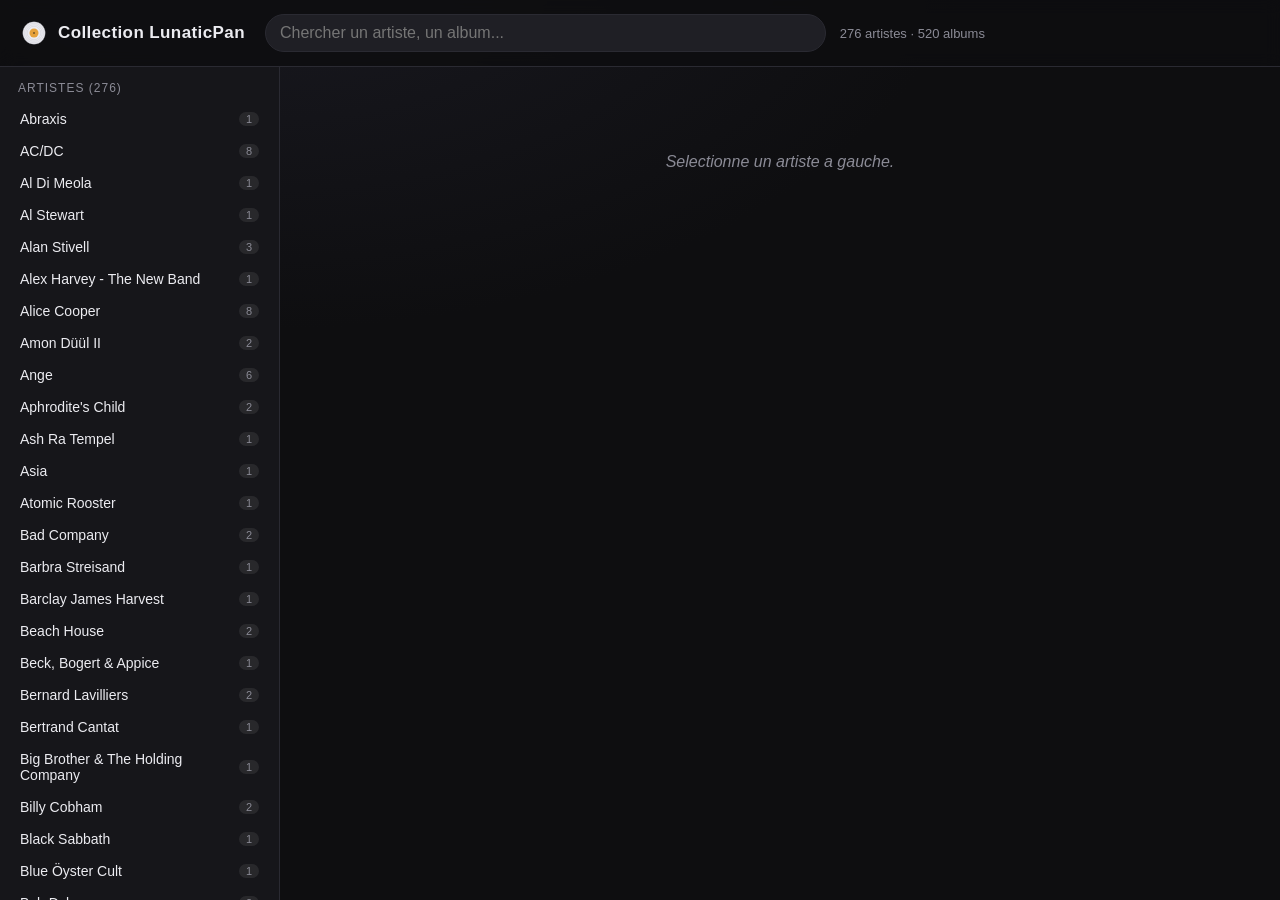
==== index.html @ 352c299d "Add full site : parse CSV Discogs, fiches critiques et covers - parse_csv.py / _parse_oneshot.mjs : " ====
<!doctype html>
<html lang="fr">
<head>
  <meta charset="utf-8" />
  <meta name="viewport" content="width=device-width, initial-scale=1" />
  <title>Collection vinyle — LunaticPan</title>
  <link rel="stylesheet" href="style.css" />
</head>
<body>
  <header class="topbar">
    <div class="brand">
      <svg class="disc" viewBox="0 0 32 32" aria-hidden="true">
        <circle cx="16" cy="16" r="15" fill="#ececf1" stroke="#8b8b96" stroke-width="0.4"/>
        <circle cx="16" cy="16" r="13" fill="none" stroke="#b8b8c2" stroke-width="0.4"/>
        <circle cx="16" cy="16" r="11" fill="none" stroke="#b8b8c2" stroke-width="0.4"/>
        <circle cx="16" cy="16" r="9"  fill="none" stroke="#b8b8c2" stroke-width="0.4"/>
        <circle cx="16" cy="16" r="6"  fill="#e6a23c"/>
        <circle cx="16" cy="16" r="1"  fill="#0e0e10"/>
      </svg>
      <h1>Collection LunaticPan</h1>
    </div>
    <div class="search">
      <input id="q" type="search" placeholder="Chercher un artiste, un album..." autocomplete="off" />
      <span id="counts" class="counts"></span>
    </div>
  </header>

  <main class="layout">
    <aside id="sidebar" class="sidebar" aria-label="Liste des artistes">
      <div class="sidebar-head">Artistes <span id="artist-count"></span></div>
      <ol id="artist-list" class="artist-list"></ol>
    </aside>

    <section id="content" class="content">
      <div id="empty" class="empty">Selectionne un artiste a gauche.</div>
      <article id="artist-panel" class="artist-panel" hidden>
        <h2 id="artist-name"></h2>
        <p id="artist-meta" class="muted"></p>
        <div id="albums" class="albums"></div>
      </article>
    </section>
  </main>

  <div id="modal" class="modal" hidden>
    <div class="modal-backdrop" data-close></div>
    <div class="modal-inner">
      <button class="modal-close" data-close aria-label="Fermer">&times;</button>
      <img id="modal-img" alt="" />
      <div id="modal-caption" class="modal-caption"></div>
    </div>
  </div>

  <script src="collection.js"></script>
  <script src="fiches.js"></script>
  <script src="covers.js"></script>
  <script src="app.js"></script>
</body>
</html>
---- style.css ----
/* Theme vinyle sombre — pas de framework. */
:root {
  --bg: #0e0e10;
  --bg-2: #16161a;
  --bg-3: #1f1f25;
  --line: #2a2a32;
  --text: #ececf1;
  --muted: #8b8b96;
  --accent: #e6a23c;
  --accent-2: #ff7a59;
  --good: #5cd6a2;
  --bad: #ff6b6b;
  --radius: 10px;
  --radius-sm: 6px;
  --shadow: 0 6px 24px rgba(0, 0, 0, 0.35);
}

* { box-sizing: border-box; }
html, body { margin: 0; padding: 0; }
body {
  font-family: -apple-system, BlinkMacSystemFont, "Segoe UI", Roboto, "Helvetica Neue", Arial, sans-serif;
  background: radial-gradient(1200px 700px at 20% -10%, #1a1a22 0%, var(--bg) 60%) fixed;
  color: var(--text);
  height: 100vh;
  overflow: hidden;
  display: flex;
  flex-direction: column;
}

.topbar {
  flex: 0 0 auto;
  z-index: 5;
  display: flex;
  align-items: center;
  gap: 20px;
  padding: 14px 22px;
  background: rgba(14, 14, 16, 0.85);
  backdrop-filter: blur(8px);
  border-bottom: 1px solid var(--line);
}
.brand { display: flex; align-items: center; gap: 12px; }
.brand h1 { font-size: 17px; margin: 0; letter-spacing: 0.4px; }
.disc {
  width: 24px; height: 24px;
  flex: 0 0 auto;
  display: block;
  animation: spin 8s linear infinite;
}
.brand:hover .disc { animation-duration: 2s; }
@keyframes spin { to { transform: rotate(360deg); } }

.search {
  flex: 1;
  display: flex;
  align-items: center;
  gap: 14px;
  max-width: 720px;
}
.search input {
  width: 100%;
  padding: 9px 14px;
  background: var(--bg-3);
  color: var(--text);
  border: 1px solid var(--line);
  border-radius: 999px;
  font: inherit;
  outline: none;
  transition: border-color .15s, box-shadow .15s;
}
.search input:focus { border-color: var(--accent); box-shadow: 0 0 0 3px rgba(230, 162, 60, 0.18); }
.counts { color: var(--muted); font-size: 13px; white-space: nowrap; }

.layout {
  flex: 1 1 auto;
  display: grid;
  grid-template-columns: 280px 1fr;
  gap: 0;
  min-height: 0;
}

.sidebar {
  border-right: 1px solid var(--line);
  background: var(--bg-2);
  overflow-y: auto;
  min-height: 0;
}
.sidebar-head {
  padding: 14px 18px 8px;
  font-size: 12px;
  text-transform: uppercase;
  letter-spacing: 1px;
  color: var(--muted);
}
.artist-list { list-style: none; margin: 0; padding: 0 8px 30px; }
.artist-list li {
  padding: 8px 12px;
  border-radius: var(--radius-sm);
  cursor: pointer;
  font-size: 14px;
  color: var(--text);
  display: flex;
  justify-content: space-between;
  align-items: center;
  gap: 8px;
}
.artist-list li:hover { background: var(--bg-3); }
.artist-list li.active { background: var(--accent); color: #1a1208; font-weight: 600; }
.artist-list li .badge {
  background: rgba(255, 255, 255, 0.08);
  color: var(--muted);
  font-size: 11px;
  padding: 1px 7px;
  border-radius: 999px;
}
.artist-list li.active .badge { background: rgba(0, 0, 0, 0.18); color: #2a1f10; }

.content {
  padding: 26px 28px 40px;
  overflow-y: auto;
  min-height: 0;
}
.empty {
  color: var(--muted);
  font-style: italic;
  padding: 60px 12px;
  text-align: center;
}

.artist-panel h2 { margin: 0 0 4px; font-size: 28px; letter-spacing: 0.3px; }
.muted { color: var(--muted); font-size: 13px; margin: 0 0 22px; }

.albums { display: grid; gap: 18px; }
.album {
  background: linear-gradient(180deg, var(--bg-2) 0%, #14141a 100%);
  border: 1px solid var(--line);
  border-radius: var(--radius);
  padding: 18px 20px;
  box-shadow: var(--shadow);
  display: grid;
  grid-template-columns: 120px 1fr;
  gap: 18px;
  align-items: start;
}
.album-cover {
  width: 120px;
  height: 120px;
  background: #0f0f14;
  border-radius: var(--radius-sm);
  overflow: hidden;
  flex-shrink: 0;
  border: 1px solid var(--line);
  transition: transform 0.15s, box-shadow 0.15s;
}
.album-cover.has-img { cursor: zoom-in; }
.album-cover.has-img:hover { transform: scale(1.03); box-shadow: 0 6px 18px rgba(0,0,0,0.4); }
.album-cover img { width: 100%; height: 100%; object-fit: cover; display: block; }
.album-cover.empty {
  display: flex;
  align-items: center;
  justify-content: center;
  color: var(--muted);
  font-size: 28px;
}
.album-body { min-width: 0; }
.album-head {
  display: flex;
  justify-content: space-between;
  align-items: baseline;
  gap: 16px;
  flex-wrap: wrap;
}
.album-title {
  margin: 0;
  font-size: 19px;
  font-weight: 600;
  letter-spacing: 0.2px;
}
.album-year {
  color: var(--accent);
  font-variant-numeric: tabular-nums;
  font-size: 14px;
}
.album-fiche {
  margin: 12px 0 0;
  line-height: 1.55;
  color: #d9d9e0;
  font-size: 14.5px;
}
.album-fiche.placeholder { color: var(--muted); font-style: italic; }

.pressings {
  margin-top: 14px;
  display: flex;
  flex-direction: column;
  gap: 6px;
}
.pressing {
  display: grid;
  grid-template-columns: 1fr auto;
  gap: 12px;
  padding: 8px 12px;
  background: rgba(255, 255, 255, 0.02);
  border: 1px solid var(--line);
  border-radius: var(--radius-sm);
  font-size: 13px;
  color: var(--muted);
}
.pressing strong { color: var(--text); font-weight: 500; }
.pressing .cond { color: var(--good); font-size: 12px; }
.pressing .cond.bad { color: var(--bad); }
.pressing .right { text-align: right; }

mark {
  background: var(--accent);
  color: #1a1208;
  padding: 0 2px;
  border-radius: 3px;
}

.modal {
  position: fixed;
  inset: 0;
  z-index: 100;
  display: flex;
  align-items: center;
  justify-content: center;
}
.modal[hidden] { display: none; }
.modal-backdrop {
  position: absolute;
  inset: 0;
  background: rgba(0, 0, 0, 0.88);
  backdrop-filter: blur(4px);
  cursor: zoom-out;
}
.modal-inner {
  position: relative;
  max-width: 90vw;
  max-height: 90vh;
  display: flex;
  flex-direction: column;
  align-items: center;
}
.modal-inner img {
  max-width: 90vw;
  max-height: 80vh;
  display: block;
  border-radius: 6px;
  box-shadow: 0 20px 60px rgba(0, 0, 0, 0.6);
  background: #0f0f14;
}
.modal-close {
  position: absolute;
  top: -42px;
  right: -4px;
  background: none;
  border: 0;
  color: #fff;
  font-size: 36px;
  line-height: 1;
  cursor: pointer;
  padding: 4px 10px;
}
.modal-close:hover { color: var(--accent); }
.modal-caption {
  color: #d8d8e0;
  margin-top: 10px;
  text-align: center;
  font-size: 13px;
}

@media (max-width: 760px) {
  body { height: auto; min-height: 100vh; overflow: auto; }
  .layout { grid-template-columns: 1fr; }
  .sidebar { max-height: 280px; }
  .content { padding: 18px; overflow: visible; }
  .album { grid-template-columns: 90px 1fr; gap: 14px; }
  .album-cover { width: 90px; height: 90px; }
}
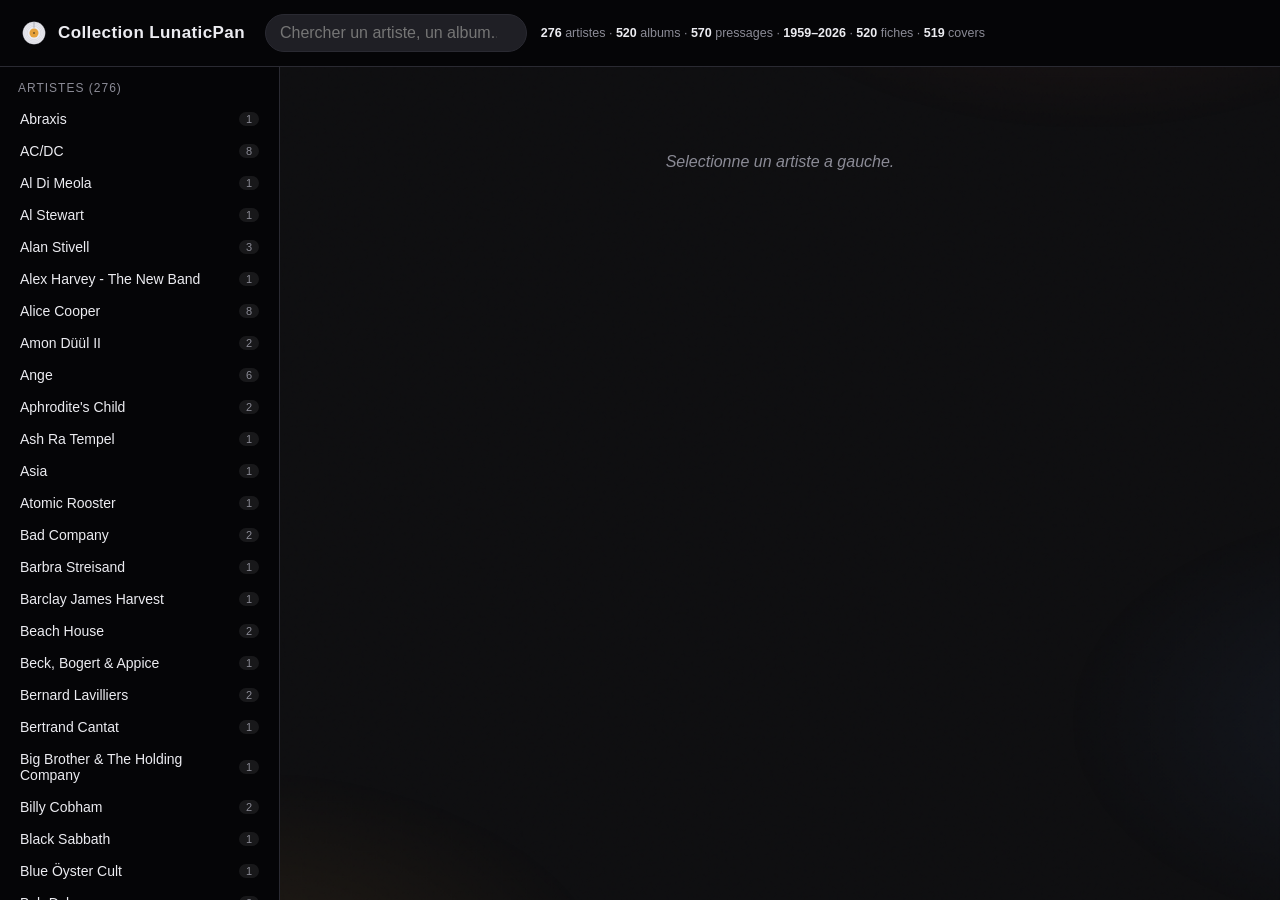
==== commit 4879e023: "Liens par album, easter eggs, fond anime, sidebar noire - Badges Discogs + Google sur chaque album (" ====
--- a/index.html
+++ b/index.html
@@ -4,6 +4,7 @@
   <meta charset="utf-8" />
   <meta name="viewport" content="width=device-width, initial-scale=1" />
   <title>Collection vinyle — LunaticPan</title>
+  <link rel="icon" type="image/svg+xml" href='data:image/svg+xml;utf8,<svg xmlns="http://www.w3.org/2000/svg" viewBox="0 0 32 32"><g><circle cx="16" cy="16" r="15" fill="%23ececf1" stroke="%238b8b96" stroke-width=".4"/><circle cx="16" cy="16" r="13" fill="none" stroke="%23b8b8c2" stroke-width=".4"/><circle cx="16" cy="16" r="11" fill="none" stroke="%23b8b8c2" stroke-width=".4"/><circle cx="16" cy="16" r="9" fill="none" stroke="%23b8b8c2" stroke-width=".4"/><line x1="16" y1="9" x2="16" y2="1.8" stroke="%235a5a64" stroke-width=".5" stroke-linecap="round"/><circle cx="16" cy="16" r="6" fill="%23e6a23c"/><circle cx="16" cy="16" r="1" fill="%230e0e10"/><animateTransform attributeName="transform" type="rotate" from="0 16 16" to="360 16 16" dur="3s" repeatCount="indefinite"/></g></svg>' />
   <link rel="stylesheet" href="style.css" />
 </head>
 <body>
@@ -14,6 +15,7 @@
         <circle cx="16" cy="16" r="13" fill="none" stroke="#b8b8c2" stroke-width="0.4"/>
         <circle cx="16" cy="16" r="11" fill="none" stroke="#b8b8c2" stroke-width="0.4"/>
         <circle cx="16" cy="16" r="9"  fill="none" stroke="#b8b8c2" stroke-width="0.4"/>
+        <line x1="16" y1="9" x2="16" y2="1.8" stroke="#5a5a64" stroke-width="0.5" stroke-linecap="round"/>
         <circle cx="16" cy="16" r="6"  fill="#e6a23c"/>
         <circle cx="16" cy="16" r="1"  fill="#0e0e10"/>
       </svg>
--- a/style.css
+++ b/style.css
@@ -3,6 +3,7 @@
   --bg: #0e0e10;
   --bg-2: #16161a;
   --bg-3: #1f1f25;
+  --black: #050507;
   --line: #2a2a32;
   --text: #ececf1;
   --muted: #8b8b96;
@@ -19,13 +20,51 @@
 html, body { margin: 0; padding: 0; }
 body {
   font-family: -apple-system, BlinkMacSystemFont, "Segoe UI", Roboto, "Helvetica Neue", Arial, sans-serif;
-  background: radial-gradient(1200px 700px at 20% -10%, #1a1a22 0%, var(--bg) 60%) fixed;
+  background: var(--bg);
   color: var(--text);
   height: 100vh;
   overflow: hidden;
   display: flex;
   flex-direction: column;
-}
+  position: relative;
+}
+
+/* Bulles diagonales de couleur (tres discretes) en fond du contenu */
+body::before {
+  content: "";
+  position: fixed;
+  inset: 0;
+  pointer-events: none;
+  z-index: 0;
+  background:
+    radial-gradient(ellipse 55vw 45vh at 18% 110%, rgba(230, 162, 60, 0.10), transparent 55%),
+    radial-gradient(ellipse 55vw 45vh at 85% -10%, rgba(255, 122, 89, 0.09), transparent 55%),
+    radial-gradient(ellipse 45vw 40vh at 110% 80%, rgba(105, 161, 255, 0.07), transparent 60%),
+    radial-gradient(ellipse 40vw 35vh at -10% 20%, rgba(92, 214, 162, 0.06), transparent 60%);
+  animation: bubbles-drift 28s ease-in-out infinite alternate;
+  will-change: transform;
+}
+
+/* Grain SVG (turbulence) en overlay */
+body::after {
+  content: "";
+  position: fixed;
+  inset: 0;
+  pointer-events: none;
+  z-index: 0;
+  opacity: 0.05;
+  mix-blend-mode: overlay;
+  background-image: url("data:image/svg+xml;utf8,<svg xmlns='http://www.w3.org/2000/svg' viewBox='0 0 240 240'><filter id='n'><feTurbulence type='fractalNoise' baseFrequency='0.9' numOctaves='2' stitchTiles='stitch'/></filter><rect width='100%25' height='100%25' filter='url(%23n)' opacity='0.85'/></svg>");
+}
+
+@keyframes bubbles-drift {
+  0%   { transform: translate(0, 0) scale(1); }
+  50%  { transform: translate(-22px, 14px) scale(1.04); }
+  100% { transform: translate(18px, -10px) scale(1.02); }
+}
+
+/* On force la topbar et le layout au-dessus des effets */
+.topbar, .layout { position: relative; z-index: 1; }
 
 .topbar {
   flex: 0 0 auto;
@@ -34,8 +73,7 @@
   align-items: center;
   gap: 20px;
   padding: 14px 22px;
-  background: rgba(14, 14, 16, 0.85);
-  backdrop-filter: blur(8px);
+  background: var(--black);
   border-bottom: 1px solid var(--line);
 }
 .brand { display: flex; align-items: center; gap: 12px; }
@@ -68,7 +106,8 @@
   transition: border-color .15s, box-shadow .15s;
 }
 .search input:focus { border-color: var(--accent); box-shadow: 0 0 0 3px rgba(230, 162, 60, 0.18); }
-.counts { color: var(--muted); font-size: 13px; white-space: nowrap; }
+.counts { color: var(--muted); font-size: 12.5px; white-space: nowrap; }
+.counts b { color: var(--text); font-weight: 600; font-variant-numeric: tabular-nums; }
 
 .layout {
   flex: 1 1 auto;
@@ -80,7 +119,7 @@
 
 .sidebar {
   border-right: 1px solid var(--line);
-  background: var(--bg-2);
+  background: var(--black);
   overflow-y: auto;
   min-height: 0;
 }
@@ -187,6 +226,34 @@
   font-size: 14.5px;
 }
 .album-fiche.placeholder { color: var(--muted); font-style: italic; }
+
+.album-links {
+  display: flex;
+  flex-wrap: wrap;
+  gap: 6px;
+  margin-top: 8px;
+}
+.lnk {
+  display: inline-flex;
+  align-items: center;
+  gap: 5px;
+  padding: 3px 10px 3px 8px;
+  border-radius: 999px;
+  font-size: 11.5px;
+  font-weight: 500;
+  text-decoration: none;
+  color: var(--muted);
+  background: rgba(255, 255, 255, 0.03);
+  border: 1px solid var(--line);
+  transition: color .15s, background .15s, border-color .15s, transform .15s;
+  user-select: none;
+}
+.lnk svg { width: 13px; height: 13px; flex-shrink: 0; transition: transform .25s; }
+.lnk:hover { color: var(--text); background: rgba(255, 255, 255, 0.07); transform: translateY(-1px); }
+.lnk-discogs:hover { color: #ff7a59; border-color: rgba(255, 122, 89, 0.5); background: rgba(255, 122, 89, 0.08); }
+.lnk-discogs:hover svg { animation: spin 1.6s linear infinite; }
+.lnk-google:hover { color: #69a1ff; border-color: rgba(105, 161, 255, 0.5); background: rgba(105, 161, 255, 0.08); }
+.lnk-google:hover svg { transform: scale(1.15) rotate(-8deg); }
 
 .pressings {
   margin-top: 14px;
@@ -269,6 +336,120 @@
   font-size: 13px;
 }
 
+/* ───────── Easter eggs ───────── */
+
+.brand h1 { cursor: default; user-select: none; }
+
+.easter-stats {
+  position: fixed;
+  inset: 0;
+  z-index: 200;
+  display: flex;
+  align-items: center;
+  justify-content: center;
+  background: rgba(0, 0, 0, 0.7);
+  backdrop-filter: blur(6px);
+  opacity: 0;
+  transition: opacity .25s;
+}
+.easter-stats.show { opacity: 1; }
+.easter-stats-inner {
+  position: relative;
+  background: linear-gradient(180deg, #1a1a22 0%, #14141a 100%);
+  border: 1px solid var(--accent);
+  border-radius: var(--radius);
+  padding: 26px 32px 22px;
+  max-width: 460px;
+  width: calc(100% - 40px);
+  box-shadow: 0 30px 80px rgba(0, 0, 0, 0.6), 0 0 0 1px rgba(230, 162, 60, 0.15);
+  transform: translateY(8px) scale(0.98);
+  transition: transform .3s cubic-bezier(.2, .8, .2, 1);
+}
+.easter-stats.show .easter-stats-inner { transform: translateY(0) scale(1); }
+.easter-title {
+  color: var(--accent);
+  font-size: 15px;
+  letter-spacing: 2px;
+  text-transform: uppercase;
+  text-align: center;
+  margin-bottom: 16px;
+}
+.easter-stats-inner ul {
+  list-style: none;
+  margin: 0;
+  padding: 0;
+  display: flex;
+  flex-direction: column;
+  gap: 8px;
+}
+.easter-stats-inner li {
+  color: #d9d9e0;
+  font-size: 14px;
+  padding: 8px 12px;
+  background: rgba(255, 255, 255, 0.03);
+  border: 1px solid var(--line);
+  border-radius: var(--radius-sm);
+}
+.easter-stats-inner b { color: var(--text); }
+.easter-stats-inner .muted-i { color: var(--muted); font-size: 12px; font-style: italic; margin-left: 4px; }
+.easter-foot {
+  margin-top: 16px;
+  text-align: center;
+  color: var(--muted);
+  font-size: 12px;
+  font-style: italic;
+  letter-spacing: 0.5px;
+}
+.easter-close {
+  position: absolute;
+  top: 8px;
+  right: 12px;
+  background: none;
+  border: 0;
+  color: var(--muted);
+  font-size: 26px;
+  line-height: 1;
+  cursor: pointer;
+  padding: 2px 8px;
+}
+.easter-close:hover { color: var(--accent); }
+
+.fete-musique {
+  flex: 0 0 auto;
+  display: flex;
+  align-items: center;
+  justify-content: center;
+  gap: 10px;
+  padding: 8px 22px;
+  background: linear-gradient(90deg, rgba(230, 162, 60, 0.18), rgba(255, 122, 89, 0.18));
+  border-bottom: 1px solid rgba(230, 162, 60, 0.4);
+  color: var(--text);
+  font-size: 13.5px;
+  letter-spacing: 0.3px;
+  position: relative;
+}
+.fete-musique .fete-note {
+  color: var(--accent);
+  font-size: 16px;
+  animation: fete-bounce 1.4s ease-in-out infinite;
+}
+.fete-musique .fete-sub { color: var(--muted); font-style: italic; font-size: 12.5px; }
+.fete-close {
+  margin-left: 8px;
+  background: none;
+  border: 0;
+  color: var(--muted);
+  font-size: 18px;
+  line-height: 1;
+  cursor: pointer;
+  padding: 0 6px;
+}
+.fete-close:hover { color: var(--accent); }
+@keyframes fete-bounce {
+  0%, 100% { transform: translateY(0); }
+  50% { transform: translateY(-3px); }
+}
+
 @media (max-width: 760px) {
   body { height: auto; min-height: 100vh; overflow: auto; }
   .layout { grid-template-columns: 1fr; }
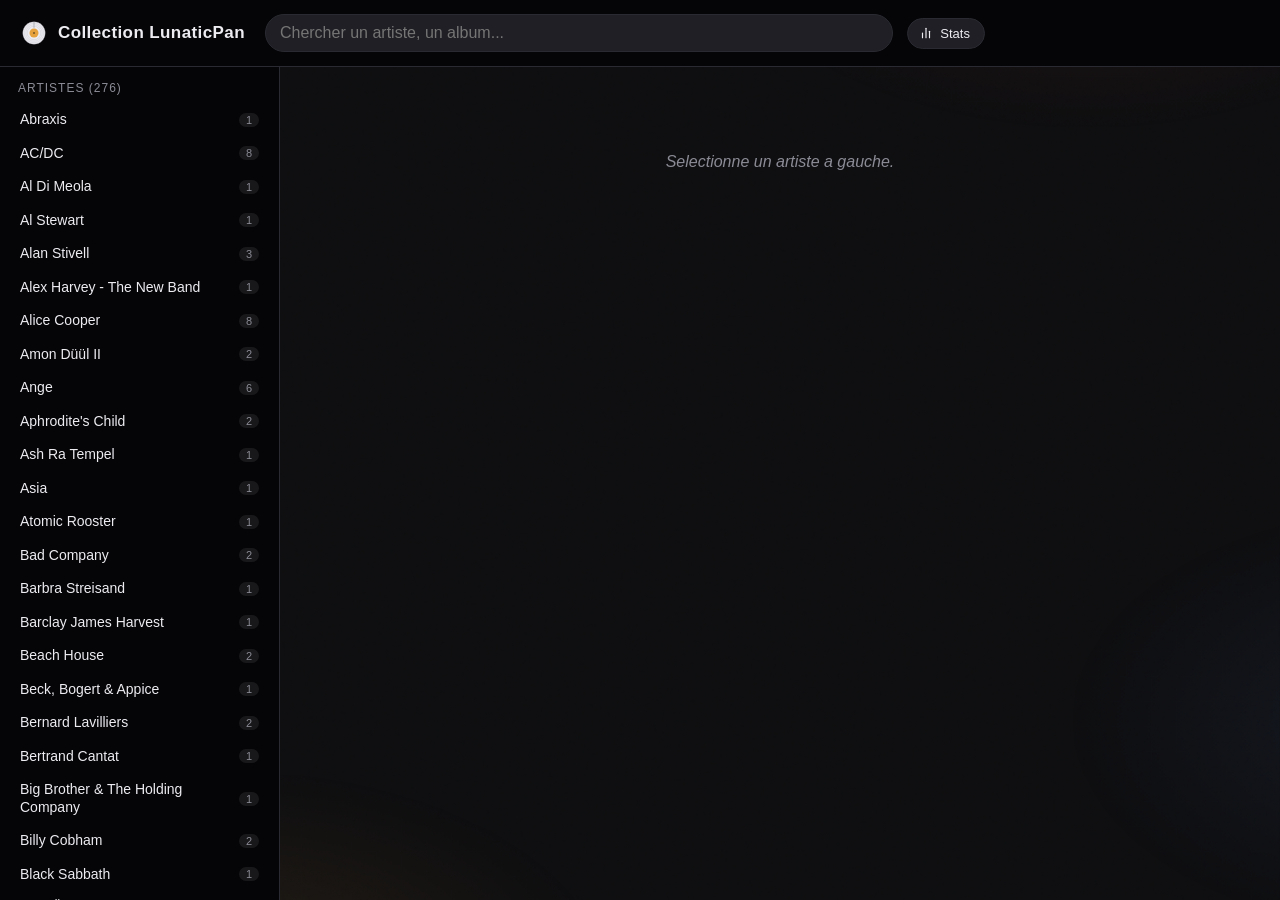
==== commit 9296368d: "Bouton Stats explicite + sidebar 2-lignes + fond bulles/grain - Remplace les mini-stats inline a dro" ====
--- a/index.html
+++ b/index.html
@@ -23,7 +23,10 @@
     </div>
     <div class="search">
       <input id="q" type="search" placeholder="Chercher un artiste, un album..." autocomplete="off" />
-      <span id="counts" class="counts"></span>
+      <button id="stats-btn" class="stats-btn" type="button" title="Ouvrir les stats de la collection">
+        <svg viewBox="0 0 24 24" fill="none" stroke="currentColor" stroke-width="2" stroke-linecap="round" stroke-linejoin="round" aria-hidden="true"><line x1="6" y1="20" x2="6" y2="12"/><line x1="12" y1="20" x2="12" y2="4"/><line x1="18" y1="20" x2="18" y2="9"/></svg>
+        <span>Stats</span>
+      </button>
     </div>
   </header>
 
--- a/style.css
+++ b/style.css
@@ -106,8 +106,32 @@
   transition: border-color .15s, box-shadow .15s;
 }
 .search input:focus { border-color: var(--accent); box-shadow: 0 0 0 3px rgba(230, 162, 60, 0.18); }
-.counts { color: var(--muted); font-size: 12.5px; white-space: nowrap; }
-.counts b { color: var(--text); font-weight: 600; font-variant-numeric: tabular-nums; }
+.stats-btn {
+  flex: 0 0 auto;
+  display: inline-flex;
+  align-items: center;
+  gap: 7px;
+  padding: 7px 14px 7px 11px;
+  background: var(--bg-3);
+  color: var(--text);
+  border: 1px solid var(--line);
+  border-radius: 999px;
+  font: inherit;
+  font-size: 13px;
+  font-weight: 500;
+  cursor: pointer;
+  white-space: nowrap;
+  transition: color .15s, background .15s, border-color .15s, transform .15s;
+  user-select: none;
+}
+.stats-btn svg { width: 14px; height: 14px; flex-shrink: 0; }
+.stats-btn:hover {
+  color: var(--accent);
+  border-color: rgba(230, 162, 60, 0.5);
+  background: rgba(230, 162, 60, 0.08);
+  transform: translateY(-1px);
+}
+.stats-btn:active { transform: translateY(0); }
 
 .layout {
   flex: 1 1 auto;
@@ -142,6 +166,18 @@
   align-items: center;
   gap: 8px;
 }
+.artist-list li > span:first-child {
+  flex: 1 1 auto;
+  min-width: 0;
+  display: -webkit-box;
+  -webkit-box-orient: vertical;
+  -webkit-line-clamp: 2;
+  line-clamp: 2;
+  overflow: hidden;
+  text-overflow: ellipsis;
+  line-height: 1.25;
+  word-break: break-word;
+}
 .artist-list li:hover { background: var(--bg-3); }
 .artist-list li.active { background: var(--accent); color: #1a1208; font-weight: 600; }
 .artist-list li .badge {
@@ -150,6 +186,7 @@
   font-size: 11px;
   padding: 1px 7px;
   border-radius: 999px;
+  flex-shrink: 0;
 }
 .artist-list li.active .badge { background: rgba(0, 0, 0, 0.18); color: #2a1f10; }
 
@@ -347,20 +384,23 @@
   display: flex;
   align-items: center;
   justify-content: center;
-  background: rgba(0, 0, 0, 0.7);
+  background: rgba(0, 0, 0, 0.72);
   backdrop-filter: blur(6px);
   opacity: 0;
   transition: opacity .25s;
+  padding: 24px;
 }
 .easter-stats.show { opacity: 1; }
 .easter-stats-inner {
   position: relative;
   background: linear-gradient(180deg, #1a1a22 0%, #14141a 100%);
-  border: 1px solid var(--accent);
+  border: 1px solid rgba(230, 162, 60, 0.4);
   border-radius: var(--radius);
-  padding: 26px 32px 22px;
-  max-width: 460px;
-  width: calc(100% - 40px);
+  padding: 24px 28px 18px;
+  max-width: 880px;
+  width: 100%;
+  max-height: calc(100vh - 60px);
+  overflow-y: auto;
   box-shadow: 0 30px 80px rgba(0, 0, 0, 0.6), 0 0 0 1px rgba(230, 162, 60, 0.15);
   transform: translateY(8px) scale(0.98);
   transition: transform .3s cubic-bezier(.2, .8, .2, 1);
@@ -372,33 +412,7 @@
   letter-spacing: 2px;
   text-transform: uppercase;
   text-align: center;
-  margin-bottom: 16px;
-}
-.easter-stats-inner ul {
-  list-style: none;
-  margin: 0;
-  padding: 0;
-  display: flex;
-  flex-direction: column;
-  gap: 8px;
-}
-.easter-stats-inner li {
-  color: #d9d9e0;
-  font-size: 14px;
-  padding: 8px 12px;
-  background: rgba(255, 255, 255, 0.03);
-  border: 1px solid var(--line);
-  border-radius: var(--radius-sm);
-}
-.easter-stats-inner b { color: var(--text); }
-.easter-stats-inner .muted-i { color: var(--muted); font-size: 12px; font-style: italic; margin-left: 4px; }
-.easter-foot {
-  margin-top: 16px;
-  text-align: center;
-  color: var(--muted);
-  font-size: 12px;
-  font-style: italic;
-  letter-spacing: 0.5px;
+  margin-bottom: 18px;
 }
 .easter-close {
   position: absolute;
@@ -413,6 +427,60 @@
   padding: 2px 8px;
 }
 .easter-close:hover { color: var(--accent); }
+.easter-foot {
+  margin-top: 18px;
+  text-align: center;
+  color: var(--muted);
+  font-size: 12px;
+  font-style: italic;
+  letter-spacing: 0.5px;
+}
+
+.es-grid {
+  display: grid;
+  grid-template-columns: 1fr 1fr;
+  gap: 14px;
+}
+.es-section {
+  background: rgba(255, 255, 255, 0.025);
+  border: 1px solid var(--line);
+  border-radius: var(--radius-sm);
+  padding: 12px 14px;
+}
+.es-section-wide { grid-column: 1 / -1; }
+.es-section h4 {
+  margin: 0 0 8px;
+  font-size: 12px;
+  text-transform: uppercase;
+  letter-spacing: 1.2px;
+  color: var(--accent);
+  font-weight: 600;
+}
+.es-row {
+  display: flex;
+  justify-content: space-between;
+  align-items: baseline;
+  gap: 12px;
+  padding: 4px 0;
+  font-size: 13px;
+  color: #d9d9e0;
+  border-bottom: 1px dotted rgba(255, 255, 255, 0.04);
+}
+.es-row:last-child { border-bottom: 0; }
+.es-row span:first-child { color: var(--muted); }
+.es-row b { color: var(--text); font-weight: 600; text-align: right; font-variant-numeric: tabular-nums; }
+.es-row-key { color: var(--text) !important; flex: 1; overflow: hidden; text-overflow: ellipsis; white-space: nowrap; }
+.es-row-val { color: var(--accent); font-weight: 600; font-variant-numeric: tabular-nums; }
+.muted-i { color: var(--muted); font-size: 12px; font-style: italic; font-weight: normal; margin-left: 2px; }
+
+.es-decade-label { color: var(--muted); width: 48px; font-variant-numeric: tabular-nums; font-size: 12px; }
+.es-bar { color: var(--accent); font-family: ui-monospace, "Cascadia Mono", "Menlo", monospace; letter-spacing: -1px; flex: 1; }
+.es-bar-n { color: var(--text); font-variant-numeric: tabular-nums; font-size: 12px; min-width: 36px; text-align: right; }
+
+@media (max-width: 700px) {
+  .es-grid { grid-template-columns: 1fr; }
+  .es-section-wide { grid-column: auto; }
+}
 
 .fete-musique {
   flex: 0 0 auto;
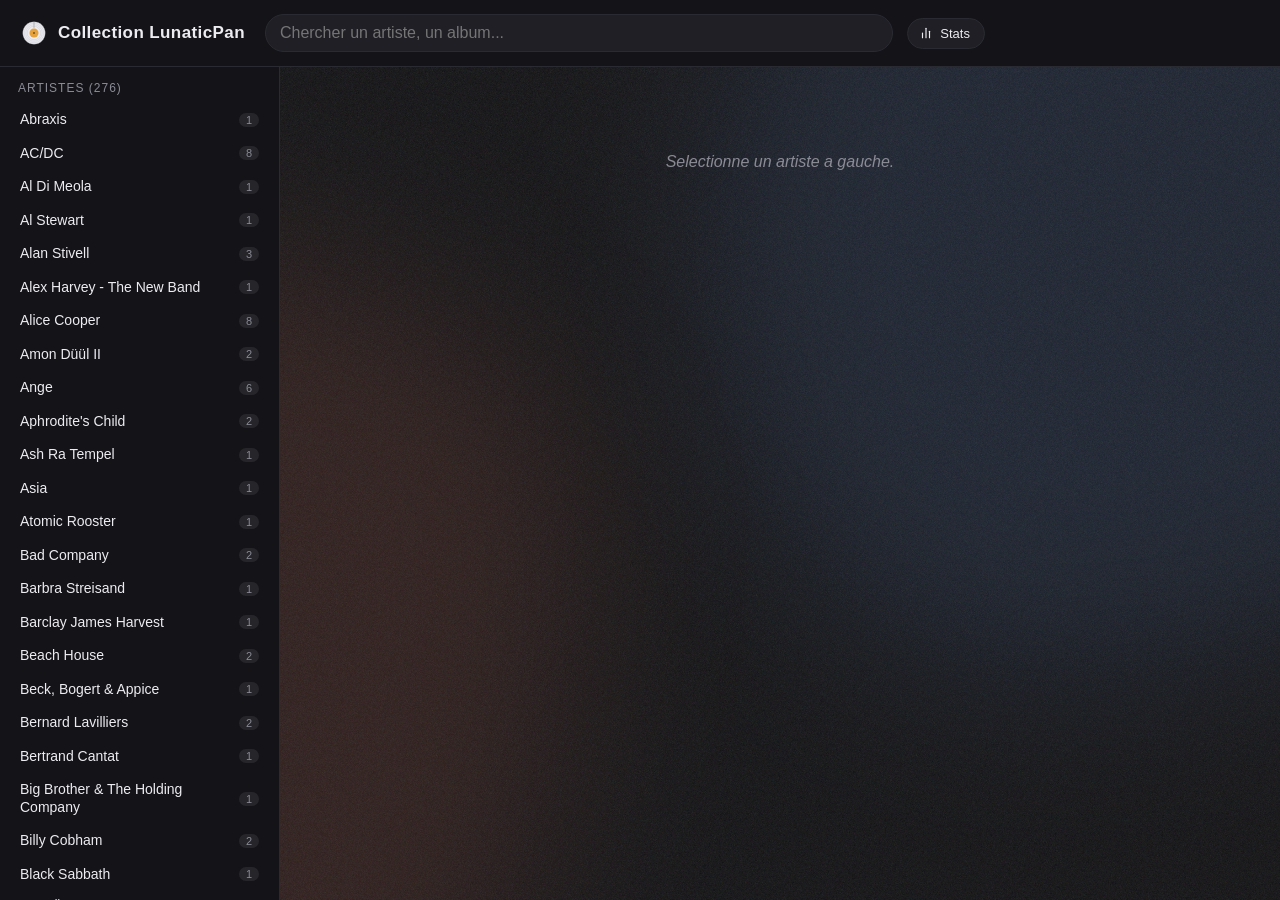
==== commit 6325c54e: "Vrais blobs morphants, grain canonique, scrollbars sombres, topbar/sidebar adoucies - Fond : les rad" ====
--- a/index.html
+++ b/index.html
@@ -8,6 +8,11 @@
   <link rel="stylesheet" href="style.css" />
 </head>
 <body>
+  <div class="bg-pulse" aria-hidden="true">
+    <div class="blob blob-1"></div>
+    <div class="blob blob-2"></div>
+  </div>
+
   <header class="topbar">
     <div class="brand">
       <svg class="disc" viewBox="0 0 32 32" aria-hidden="true">
--- a/style.css
+++ b/style.css
@@ -3,7 +3,7 @@
   --bg: #0e0e10;
   --bg-2: #16161a;
   --bg-3: #1f1f25;
-  --black: #050507;
+  --black: #131318;
   --line: #2a2a32;
   --text: #ececf1;
   --muted: #8b8b96;
@@ -18,6 +18,25 @@
 
 * { box-sizing: border-box; }
 html, body { margin: 0; padding: 0; }
+
+/* Scrollbars sombres, fines */
+* {
+  scrollbar-width: thin;
+  scrollbar-color: rgba(255, 255, 255, 0.12) transparent;
+}
+::-webkit-scrollbar { width: 10px; height: 10px; }
+::-webkit-scrollbar-track { background: transparent; }
+::-webkit-scrollbar-thumb {
+  background: rgba(255, 255, 255, 0.12);
+  border-radius: 999px;
+  border: 2px solid transparent;
+  background-clip: padding-box;
+}
+::-webkit-scrollbar-thumb:hover {
+  background: rgba(255, 255, 255, 0.22);
+  background-clip: padding-box;
+}
+::-webkit-scrollbar-corner { background: transparent; }
 body {
   font-family: -apple-system, BlinkMacSystemFont, "Segoe UI", Roboto, "Helvetica Neue", Arial, sans-serif;
   background: var(--bg);
@@ -29,38 +48,85 @@
   position: relative;
 }
 
-/* Bulles diagonales de couleur (tres discretes) en fond du contenu */
-body::before {
-  content: "";
+/* Couleurs interpolees en continu via @property color animation -> fondu doux */
+@property --c1 { syntax: "<color>"; initial-value: rgba(105, 161, 255, 0.12); inherits: true; }
+@property --c2 { syntax: "<color>"; initial-value: rgba(255, 122, 89, 0.12); inherits: true; }
+
+.bg-pulse {
   position: fixed;
   inset: 0;
   pointer-events: none;
   z-index: 0;
-  background:
-    radial-gradient(ellipse 55vw 45vh at 18% 110%, rgba(230, 162, 60, 0.10), transparent 55%),
-    radial-gradient(ellipse 55vw 45vh at 85% -10%, rgba(255, 122, 89, 0.09), transparent 55%),
-    radial-gradient(ellipse 45vw 40vh at 110% 80%, rgba(105, 161, 255, 0.07), transparent 60%),
-    radial-gradient(ellipse 40vw 35vh at -10% 20%, rgba(92, 214, 162, 0.06), transparent 60%);
-  animation: bubbles-drift 28s ease-in-out infinite alternate;
-  will-change: transform;
-}
-
-/* Grain SVG (turbulence) en overlay */
+  overflow: hidden;
+  --c1: rgba(105, 161, 255, 0.12);
+  --c2: rgba(255, 122, 89, 0.12);
+  animation: color-fade 140s linear infinite;
+}
+
+/* Vraies formes blob : border-radius asymetrique + blur */
+.blob {
+  position: absolute;
+  width: 70vw;
+  height: 70vw;
+  max-width: 900px;
+  max-height: 900px;
+  filter: blur(90px);
+  pointer-events: none;
+  will-change: border-radius;
+}
+.blob-1 {
+  background: var(--c1);
+  border-radius: 58% 42% 65% 35% / 50% 60% 40% 50%;
+  top: var(--p1y, -25%);
+  left: var(--p1x, -20%);
+  animation: blob-morph-1 32s ease-in-out infinite;
+}
+.blob-2 {
+  background: var(--c2);
+  border-radius: 40% 60% 30% 70% / 60% 30% 70% 40%;
+  bottom: var(--p2y, -25%);
+  right: var(--p2x, -20%);
+  animation: blob-morph-2 38s ease-in-out infinite;
+}
+
+@keyframes blob-morph-1 {
+  0%, 100% { border-radius: 58% 42% 65% 35% / 50% 60% 40% 50%; }
+  33%      { border-radius: 42% 58% 35% 65% / 60% 40% 60% 40%; }
+  66%      { border-radius: 65% 35% 50% 50% / 40% 60% 35% 65%; }
+}
+@keyframes blob-morph-2 {
+  0%, 100% { border-radius: 40% 60% 30% 70% / 60% 30% 70% 40%; }
+  33%      { border-radius: 55% 45% 60% 40% / 35% 65% 30% 70%; }
+  66%      { border-radius: 30% 70% 45% 55% / 70% 40% 60% 30%; }
+}
+
+/* Grain SVG (turbulence) — recette canonique (Ibelick / CSS-Tricks) :
+   grand viewBox + baseFrequency moderee + background-size petit -> grain fin */
 body::after {
   content: "";
   position: fixed;
   inset: 0;
   pointer-events: none;
   z-index: 0;
-  opacity: 0.05;
-  mix-blend-mode: overlay;
-  background-image: url("data:image/svg+xml;utf8,<svg xmlns='http://www.w3.org/2000/svg' viewBox='0 0 240 240'><filter id='n'><feTurbulence type='fractalNoise' baseFrequency='0.9' numOctaves='2' stitchTiles='stitch'/></filter><rect width='100%25' height='100%25' filter='url(%23n)' opacity='0.85'/></svg>");
-}
-
-@keyframes bubbles-drift {
-  0%   { transform: translate(0, 0) scale(1); }
-  50%  { transform: translate(-22px, 14px) scale(1.04); }
-  100% { transform: translate(18px, -10px) scale(1.02); }
+  opacity: 0.07;
+  background-image: url("data:image/svg+xml,%3Csvg xmlns='http://www.w3.org/2000/svg' viewBox='0 0 600 600'%3E%3Cfilter id='a'%3E%3CfeTurbulence type='fractalNoise' baseFrequency='.65' numOctaves='3' stitchTiles='stitch'/%3E%3C/filter%3E%3Crect width='100%25' height='100%25' filter='url(%23a)'/%3E%3C/svg%3E");
+  background-repeat: repeat;
+  background-size: 182px;
+}
+
+@keyframes pulse-soft {
+  0%, 100% { opacity: 0.85; }
+  50%      { opacity: 1; }
+}
+
+/* Fondu de couleur lent et continu (les positions ne bougent pas) */
+@keyframes color-fade {
+  0%   { --c1: rgba(105, 161, 255, 0.12); --c2: rgba(255, 122, 89, 0.12); }
+  20%  { --c1: rgba(180, 130, 255, 0.12); --c2: rgba(92, 214, 162, 0.12); }
+  40%  { --c1: rgba(230, 162, 60, 0.12);  --c2: rgba(255, 110, 160, 0.12); }
+  60%  { --c1: rgba(92, 214, 162, 0.12);  --c2: rgba(255, 200, 80, 0.12); }
+  80%  { --c1: rgba(255, 110, 160, 0.12); --c2: rgba(105, 161, 255, 0.12); }
+  100% { --c1: rgba(105, 161, 255, 0.12); --c2: rgba(255, 122, 89, 0.12); }
 }
 
 /* On force la topbar et le layout au-dessus des effets */
@@ -194,6 +260,22 @@
   padding: 26px 28px 40px;
   overflow-y: auto;
   min-height: 0;
+  position: relative;
+}
+.content::before {
+  content: "";
+  position: fixed;
+  inset: 0 0 0 280px;
+  pointer-events: none;
+  z-index: 0;
+  opacity: 0.10;
+  background-image: url("data:image/svg+xml,%3Csvg xmlns='http://www.w3.org/2000/svg' viewBox='0 0 600 600'%3E%3Cfilter id='b'%3E%3CfeTurbulence type='fractalNoise' baseFrequency='.85' numOctaves='3' stitchTiles='stitch' seed='5'/%3E%3C/filter%3E%3Crect width='100%25' height='100%25' filter='url(%23b)'/%3E%3C/svg%3E");
+  background-repeat: repeat;
+  background-size: 160px;
+}
+.content > * { position: relative; z-index: 1; }
+@media (max-width: 760px) {
+  .content::before { inset: 0; }
 }
 .empty {
   color: var(--muted);
@@ -401,7 +483,7 @@
   width: 100%;
   max-height: calc(100vh - 60px);
   overflow-y: auto;
-  box-shadow: 0 30px 80px rgba(0, 0, 0, 0.6), 0 0 0 1px rgba(230, 162, 60, 0.15);
+  box-shadow: 0 30px 80px rgba(0, 0, 0, 0.6), 0 0 0 1px rgba(230, 162, 60, 0.12);
   transform: translateY(8px) scale(0.98);
   transition: transform .3s cubic-bezier(.2, .8, .2, 1);
 }
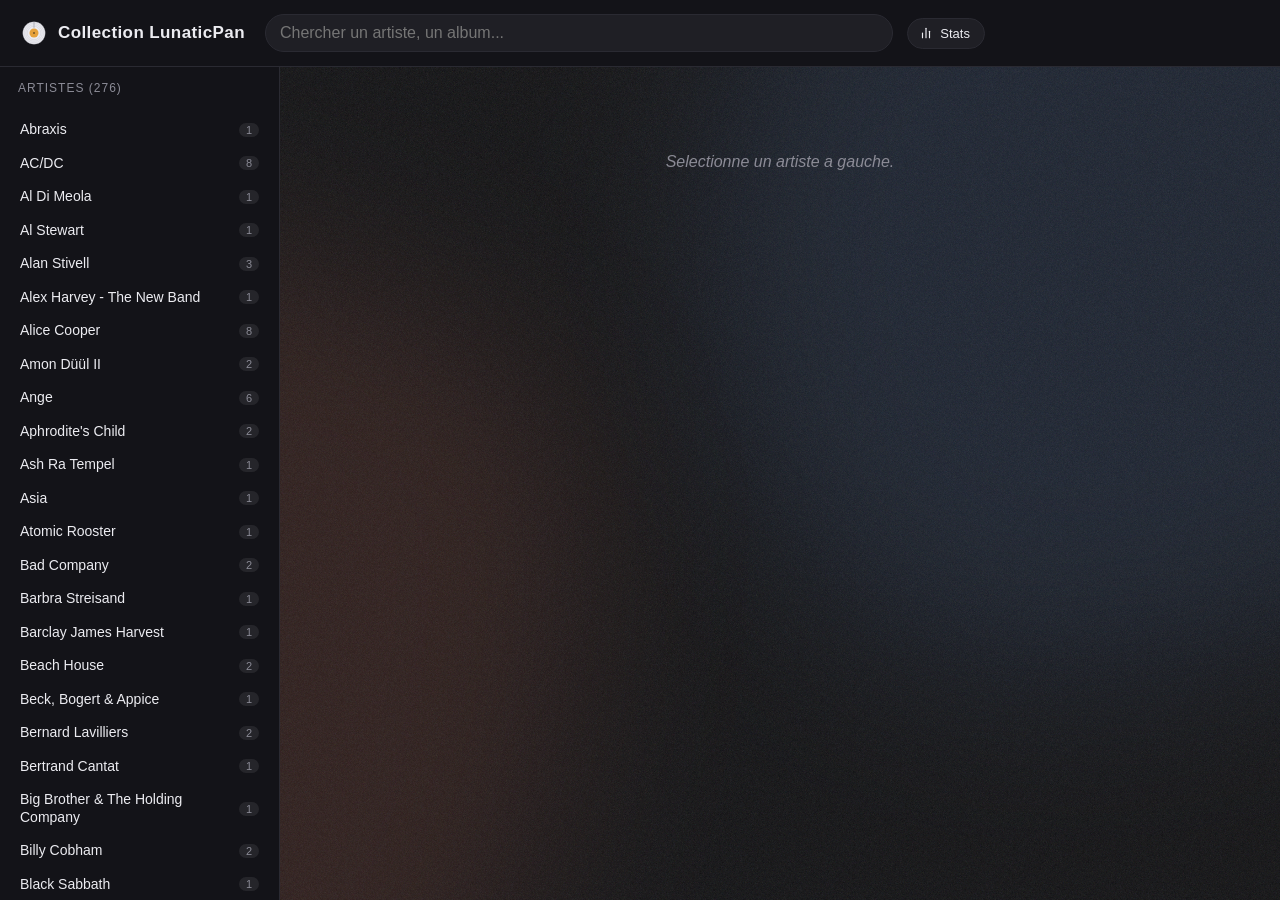
==== commit 07270958: "UI mobile : drawer artistes, topbar compacte, layout album empile - Bouton liste (icone) ouvre la si" ====
--- a/index.html
+++ b/index.html
@@ -32,12 +32,19 @@
         <svg viewBox="0 0 24 24" fill="none" stroke="currentColor" stroke-width="2" stroke-linecap="round" stroke-linejoin="round" aria-hidden="true"><line x1="6" y1="20" x2="6" y2="12"/><line x1="12" y1="20" x2="12" y2="4"/><line x1="18" y1="20" x2="18" y2="9"/></svg>
         <span>Stats</span>
       </button>
+      <button id="list-btn" class="list-btn" type="button" title="Ouvrir la liste des artistes" aria-label="Ouvrir la liste">
+        <svg viewBox="0 0 24 24" fill="none" stroke="currentColor" stroke-width="2" stroke-linecap="round" stroke-linejoin="round" aria-hidden="true"><line x1="8" y1="6" x2="21" y2="6"/><line x1="8" y1="12" x2="21" y2="12"/><line x1="8" y1="18" x2="21" y2="18"/><circle cx="4" cy="6" r="1"/><circle cx="4" cy="12" r="1"/><circle cx="4" cy="18" r="1"/></svg>
+      </button>
     </div>
   </header>
 
   <main class="layout">
+    <div id="sidebar-backdrop" class="sidebar-backdrop" hidden></div>
     <aside id="sidebar" class="sidebar" aria-label="Liste des artistes">
-      <div class="sidebar-head">Artistes <span id="artist-count"></span></div>
+      <div class="sidebar-head">
+        <span>Artistes <span id="artist-count"></span></span>
+        <button id="sidebar-close" class="sidebar-close" type="button" aria-label="Fermer la liste">&times;</button>
+      </div>
       <ol id="artist-list" class="artist-list"></ol>
     </aside>
 
--- a/style.css
+++ b/style.css
@@ -199,6 +199,52 @@
 }
 .stats-btn:active { transform: translateY(0); }
 
+.list-btn {
+  display: none;
+  flex: 0 0 auto;
+  align-items: center;
+  justify-content: center;
+  width: 36px;
+  height: 36px;
+  padding: 0;
+  background: var(--bg-3);
+  color: var(--text);
+  border: 1px solid var(--line);
+  border-radius: 999px;
+  cursor: pointer;
+  transition: color .15s, background .15s, border-color .15s, transform .15s;
+}
+.list-btn svg { width: 16px; height: 16px; }
+.list-btn:hover { color: var(--accent); border-color: rgba(230, 162, 60, 0.5); background: rgba(230, 162, 60, 0.08); }
+.list-btn:active { transform: translateY(0); }
+
+.sidebar-head {
+  display: flex;
+  align-items: center;
+  justify-content: space-between;
+  gap: 8px;
+}
+.sidebar-close {
+  display: none;
+  background: none;
+  border: 0;
+  color: var(--muted);
+  font-size: 26px;
+  line-height: 1;
+  cursor: pointer;
+  padding: 0 6px;
+}
+.sidebar-close:hover { color: var(--accent); }
+
+.sidebar-backdrop {
+  display: none;
+  position: fixed;
+  inset: 0;
+  background: rgba(0, 0, 0, 0.55);
+  backdrop-filter: blur(2px);
+  z-index: 8;
+}
+
 .layout {
   flex: 1 1 auto;
   display: grid;
@@ -220,7 +266,7 @@
   letter-spacing: 1px;
   color: var(--muted);
 }
-.artist-list { list-style: none; margin: 0; padding: 0 8px 30px; }
+.artist-list { list-style: none; margin: 0; padding: 10px 8px 10px; }
 .artist-list li {
   padding: 8px 12px;
   border-radius: var(--radius-sm);
@@ -602,9 +648,49 @@
 
 @media (max-width: 760px) {
   body { height: auto; min-height: 100vh; overflow: auto; }
+  .topbar { padding: 10px 14px; gap: 10px; }
+  .brand h1 { display: none; }
+  .search { gap: 8px; }
+  .search input { padding: 8px 12px; font-size: 14px; }
+  .stats-btn span { display: none; }
+  .stats-btn { width: 36px; height: 36px; padding: 0; justify-content: center; }
+  .stats-btn svg { width: 16px; height: 16px; }
+  .list-btn { display: inline-flex; }
+
   .layout { grid-template-columns: 1fr; }
-  .sidebar { max-height: 280px; }
+  .sidebar {
+    position: fixed;
+    top: 0; left: 0; bottom: 0;
+    width: min(86vw, 340px);
+    max-height: none;
+    z-index: 9;
+    transform: translateX(-100%);
+    transition: transform .25s ease;
+    border-right: 1px solid var(--line);
+    box-shadow: 0 0 40px rgba(0, 0, 0, 0.6);
+  }
+  .sidebar.open { transform: translateX(0); }
+  .sidebar-backdrop.show { display: block; }
+  .sidebar-close { display: block; }
+  .sidebar-head { padding: 16px 18px 8px; }
+
   .content { padding: 18px; overflow: visible; }
-  .album { grid-template-columns: 90px 1fr; gap: 14px; }
-  .album-cover { width: 90px; height: 90px; }
-}
+  .album {
+    grid-template-columns: 90px 1fr;
+    column-gap: 14px;
+    row-gap: 8px;
+    padding: 14px;
+  }
+  .album-cover {
+    grid-column: 1;
+    grid-row: 1 / span 2;
+    width: 90px;
+    height: 90px;
+    align-self: start;
+  }
+  .album-body { display: contents; }
+  .album-head { grid-column: 2; grid-row: 1; align-self: start; }
+  .album-links { grid-column: 2; grid-row: 2; align-self: start; margin-top: 0; }
+  .album-fiche { grid-column: 1 / -1; grid-row: 3; margin-top: 4px; }
+  .pressings { grid-column: 1 / -1; grid-row: 4; margin-top: 0; }
+}
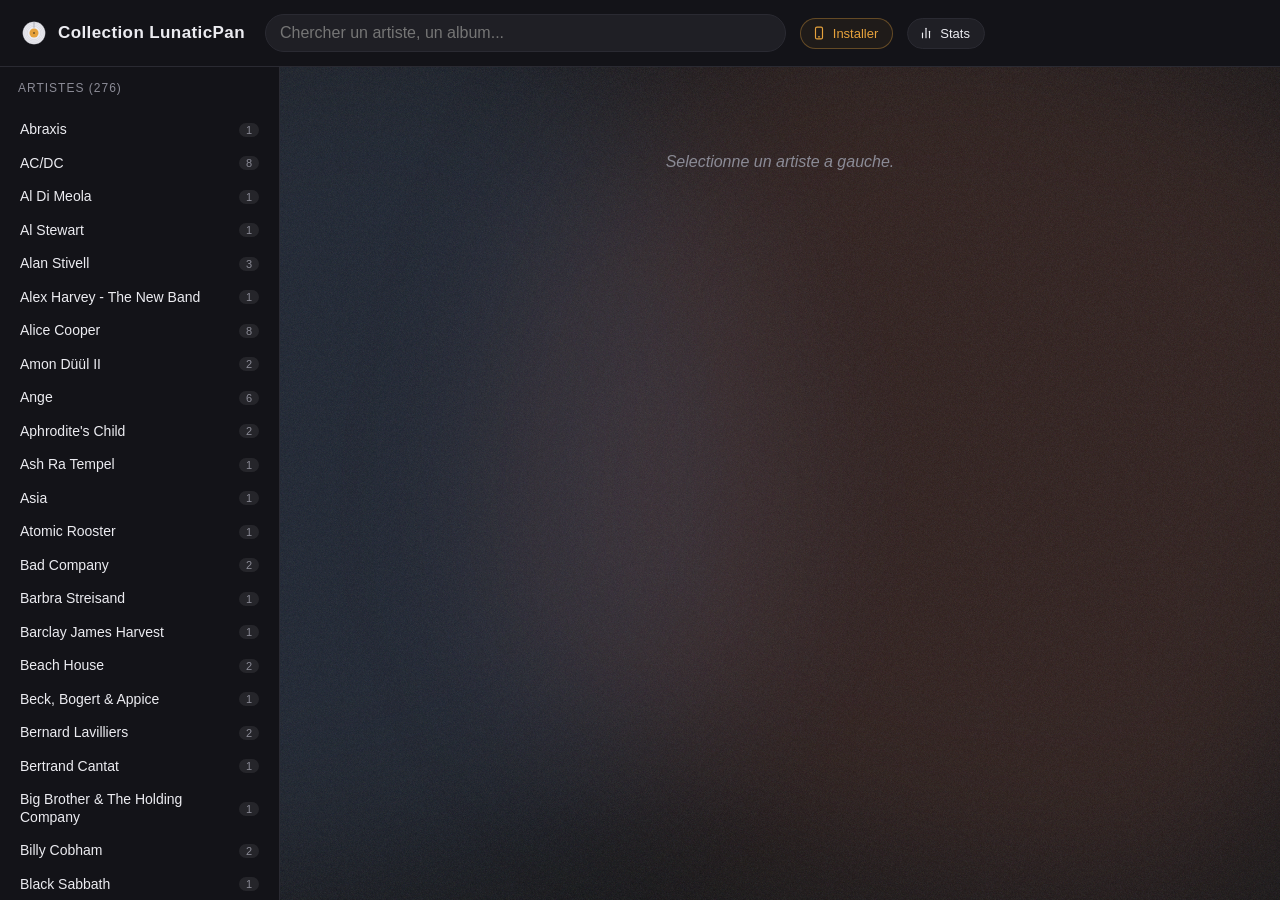
==== commit f7fe4008: "PWA installable, bouton liste a gauche, album 2-rows des 900px - Manifest + icones SVG + meta iOS : " ====
--- a/index.html
+++ b/index.html
@@ -2,9 +2,16 @@
 <html lang="fr">
 <head>
   <meta charset="utf-8" />
-  <meta name="viewport" content="width=device-width, initial-scale=1" />
+  <meta name="viewport" content="width=device-width, initial-scale=1, viewport-fit=cover" />
   <title>Collection vinyle — LunaticPan</title>
   <link rel="icon" type="image/svg+xml" href='data:image/svg+xml;utf8,<svg xmlns="http://www.w3.org/2000/svg" viewBox="0 0 32 32"><g><circle cx="16" cy="16" r="15" fill="%23ececf1" stroke="%238b8b96" stroke-width=".4"/><circle cx="16" cy="16" r="13" fill="none" stroke="%23b8b8c2" stroke-width=".4"/><circle cx="16" cy="16" r="11" fill="none" stroke="%23b8b8c2" stroke-width=".4"/><circle cx="16" cy="16" r="9" fill="none" stroke="%23b8b8c2" stroke-width=".4"/><line x1="16" y1="9" x2="16" y2="1.8" stroke="%235a5a64" stroke-width=".5" stroke-linecap="round"/><circle cx="16" cy="16" r="6" fill="%23e6a23c"/><circle cx="16" cy="16" r="1" fill="%230e0e10"/><animateTransform attributeName="transform" type="rotate" from="0 16 16" to="360 16 16" dur="3s" repeatCount="indefinite"/></g></svg>' />
+  <link rel="manifest" href="manifest.webmanifest" />
+  <link rel="apple-touch-icon" href="icon.svg" />
+  <meta name="theme-color" content="#0e0e10" />
+  <meta name="apple-mobile-web-app-capable" content="yes" />
+  <meta name="mobile-web-app-capable" content="yes" />
+  <meta name="apple-mobile-web-app-status-bar-style" content="black-translucent" />
+  <meta name="apple-mobile-web-app-title" content="LunaticPan" />
   <link rel="stylesheet" href="style.css" />
 </head>
 <body>
@@ -14,6 +21,9 @@
   </div>
 
   <header class="topbar">
+    <button id="list-btn" class="list-btn" type="button" title="Ouvrir la liste des artistes" aria-label="Ouvrir la liste">
+      <svg viewBox="0 0 24 24" fill="none" stroke="currentColor" stroke-width="2" stroke-linecap="round" stroke-linejoin="round" aria-hidden="true"><line x1="8" y1="6" x2="21" y2="6"/><line x1="8" y1="12" x2="21" y2="12"/><line x1="8" y1="18" x2="21" y2="18"/><circle cx="4" cy="6" r="1"/><circle cx="4" cy="12" r="1"/><circle cx="4" cy="18" r="1"/></svg>
+    </button>
     <div class="brand">
       <svg class="disc" viewBox="0 0 32 32" aria-hidden="true">
         <circle cx="16" cy="16" r="15" fill="#ececf1" stroke="#8b8b96" stroke-width="0.4"/>
@@ -28,12 +38,13 @@
     </div>
     <div class="search">
       <input id="q" type="search" placeholder="Chercher un artiste, un album..." autocomplete="off" />
+      <button id="install-btn" class="stats-btn install-btn" type="button" hidden title="Installer l'app sur l'ecran d'accueil">
+        <svg viewBox="0 0 24 24" fill="none" stroke="currentColor" stroke-width="2" stroke-linecap="round" stroke-linejoin="round" aria-hidden="true"><rect x="6" y="2" width="12" height="20" rx="2.5"/><line x1="11" y1="18.5" x2="13" y2="18.5"/></svg>
+        <span>Installer</span>
+      </button>
       <button id="stats-btn" class="stats-btn" type="button" title="Ouvrir les stats de la collection">
         <svg viewBox="0 0 24 24" fill="none" stroke="currentColor" stroke-width="2" stroke-linecap="round" stroke-linejoin="round" aria-hidden="true"><line x1="6" y1="20" x2="6" y2="12"/><line x1="12" y1="20" x2="12" y2="4"/><line x1="18" y1="20" x2="18" y2="9"/></svg>
         <span>Stats</span>
-      </button>
-      <button id="list-btn" class="list-btn" type="button" title="Ouvrir la liste des artistes" aria-label="Ouvrir la liste">
-        <svg viewBox="0 0 24 24" fill="none" stroke="currentColor" stroke-width="2" stroke-linecap="round" stroke-linejoin="round" aria-hidden="true"><line x1="8" y1="6" x2="21" y2="6"/><line x1="8" y1="12" x2="21" y2="12"/><line x1="8" y1="18" x2="21" y2="18"/><circle cx="4" cy="6" r="1"/><circle cx="4" cy="12" r="1"/><circle cx="4" cy="18" r="1"/></svg>
       </button>
     </div>
   </header>
@@ -58,6 +69,32 @@
     </section>
   </main>
 
+  <div id="install-modal" class="easter-stats" hidden>
+    <div class="easter-stats-inner install-inner">
+      <button class="easter-close" data-close-install aria-label="Fermer">&times;</button>
+      <div class="easter-title">✦ Ajouter a l'ecran d'accueil ✦</div>
+
+      <p class="install-intro">Pour epingler le site comme une app sur ton telephone :</p>
+
+      <ol class="install-steps" id="install-steps-ios">
+        <li>Appuie sur le bouton <strong>Partager</strong>
+          <svg viewBox="0 0 24 24" fill="none" stroke="currentColor" stroke-width="2" stroke-linecap="round" stroke-linejoin="round" aria-hidden="true"><path d="M12 16V4"/><polyline points="7 9 12 4 17 9"/><path d="M5 14v5a2 2 0 0 0 2 2h10a2 2 0 0 0 2-2v-5"/></svg>
+          en bas de Safari.
+        </li>
+        <li>Choisis <strong>Sur l'ecran d'accueil</strong>.</li>
+        <li>Tape <strong>Ajouter</strong>. L'icone apparait avec tes autres apps.</li>
+      </ol>
+
+      <ol class="install-steps" id="install-steps-android" hidden>
+        <li>Ouvre le menu <strong>&#8942;</strong> de Chrome (en haut a droite).</li>
+        <li>Choisis <strong>Installer l'application</strong> ou <strong>Ajouter a l'ecran d'accueil</strong>.</li>
+        <li>Confirme. L'icone apparait avec tes autres apps.</li>
+      </ol>
+
+      <div class="easter-foot">echappe / clic exterieur pour fermer</div>
+    </div>
+  </div>
+
   <div id="modal" class="modal" hidden>
     <div class="modal-backdrop" data-close></div>
     <div class="modal-inner">
--- a/style.css
+++ b/style.css
@@ -199,6 +199,17 @@
 }
 .stats-btn:active { transform: translateY(0); }
 
+.install-btn {
+  color: var(--accent);
+  border-color: rgba(230, 162, 60, 0.35);
+  background: rgba(230, 162, 60, 0.06);
+}
+.install-btn:hover {
+  color: var(--accent);
+  border-color: rgba(230, 162, 60, 0.7);
+  background: rgba(230, 162, 60, 0.14);
+}
+
 .list-btn {
   display: none;
   flex: 0 0 auto;
@@ -501,6 +512,31 @@
   font-size: 13px;
 }
 
+/* Install modal : reutilise l'apparence du panneau Stats (easter-stats) */
+.install-inner { max-width: 460px; }
+.install-intro {
+  margin: 0 0 14px;
+  color: var(--muted);
+  font-size: 14px;
+  text-align: center;
+}
+.install-steps {
+  margin: 0;
+  padding-left: 22px;
+  color: var(--text);
+  font-size: 14px;
+  line-height: 1.7;
+}
+.install-steps li { margin-bottom: 8px; }
+.install-steps strong { color: var(--accent); font-weight: 600; }
+.install-steps svg {
+  width: 16px;
+  height: 16px;
+  vertical-align: -3px;
+  color: var(--accent);
+  margin: 0 2px;
+}
+
 /* ───────── Easter eggs ───────── */
 
 .brand h1 { cursor: default; user-select: none; }
@@ -518,6 +554,8 @@
   transition: opacity .25s;
   padding: 24px;
 }
+/* l'attribut [hidden] doit reellement masquer (sinon le panneau bloque les clics) */
+.easter-stats[hidden] { display: none; }
 .easter-stats.show { opacity: 1; }
 .easter-stats-inner {
   position: relative;
@@ -656,6 +694,7 @@
   .stats-btn { width: 36px; height: 36px; padding: 0; justify-content: center; }
   .stats-btn svg { width: 16px; height: 16px; }
   .list-btn { display: inline-flex; }
+  .disc { width: 36px; height: 36px; }
 
   .layout { grid-template-columns: 1fr; }
   .sidebar {
@@ -675,6 +714,12 @@
   .sidebar-head { padding: 16px 18px 8px; }
 
   .content { padding: 18px; overflow: visible; }
+}
+
+/* Layout "album en 2 rows" : cover + entete sur la 1re ligne, fiche
+   pleine largeur en-dessous. Applique des qu'on est trop etroit, y compris
+   sur les fenetres desktop reduites. */
+@media (max-width: 900px) {
   .album {
     grid-template-columns: 90px 1fr;
     column-gap: 14px;
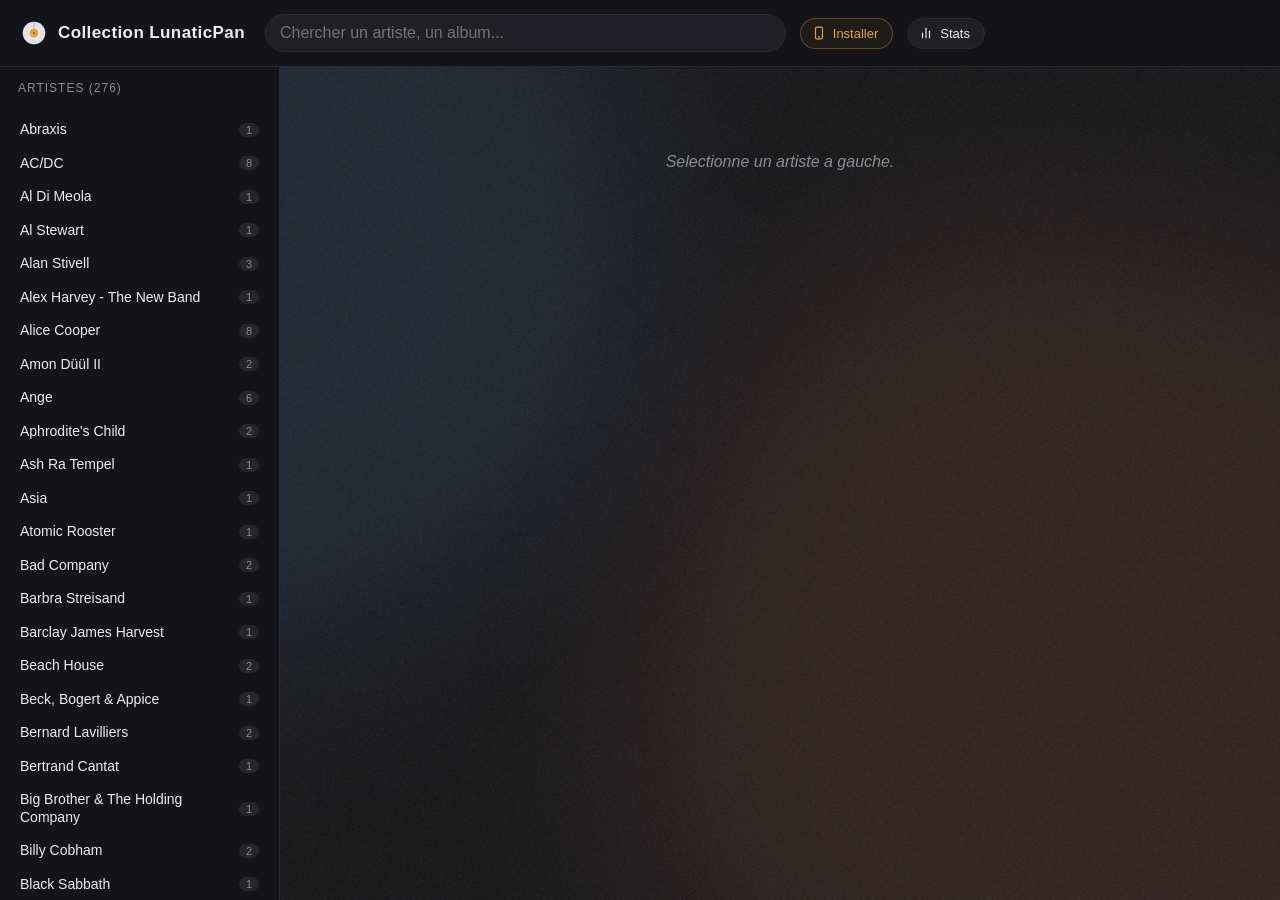
==== commit af59ed22: "Icones PNG pour PWA : manifest + generateur canvas Sans PNG dans le manifest, certains launchers And" ====
--- a/index.html
+++ b/index.html
@@ -6,7 +6,7 @@
   <title>Collection vinyle — LunaticPan</title>
   <link rel="icon" type="image/svg+xml" href='data:image/svg+xml;utf8,<svg xmlns="http://www.w3.org/2000/svg" viewBox="0 0 32 32"><g><circle cx="16" cy="16" r="15" fill="%23ececf1" stroke="%238b8b96" stroke-width=".4"/><circle cx="16" cy="16" r="13" fill="none" stroke="%23b8b8c2" stroke-width=".4"/><circle cx="16" cy="16" r="11" fill="none" stroke="%23b8b8c2" stroke-width=".4"/><circle cx="16" cy="16" r="9" fill="none" stroke="%23b8b8c2" stroke-width=".4"/><line x1="16" y1="9" x2="16" y2="1.8" stroke="%235a5a64" stroke-width=".5" stroke-linecap="round"/><circle cx="16" cy="16" r="6" fill="%23e6a23c"/><circle cx="16" cy="16" r="1" fill="%230e0e10"/><animateTransform attributeName="transform" type="rotate" from="0 16 16" to="360 16 16" dur="3s" repeatCount="indefinite"/></g></svg>' />
   <link rel="manifest" href="manifest.webmanifest" />
-  <link rel="apple-touch-icon" href="icon.svg" />
+  <link rel="apple-touch-icon" href="icon-192.png" />
   <meta name="theme-color" content="#0e0e10" />
   <meta name="apple-mobile-web-app-capable" content="yes" />
   <meta name="mobile-web-app-capable" content="yes" />
